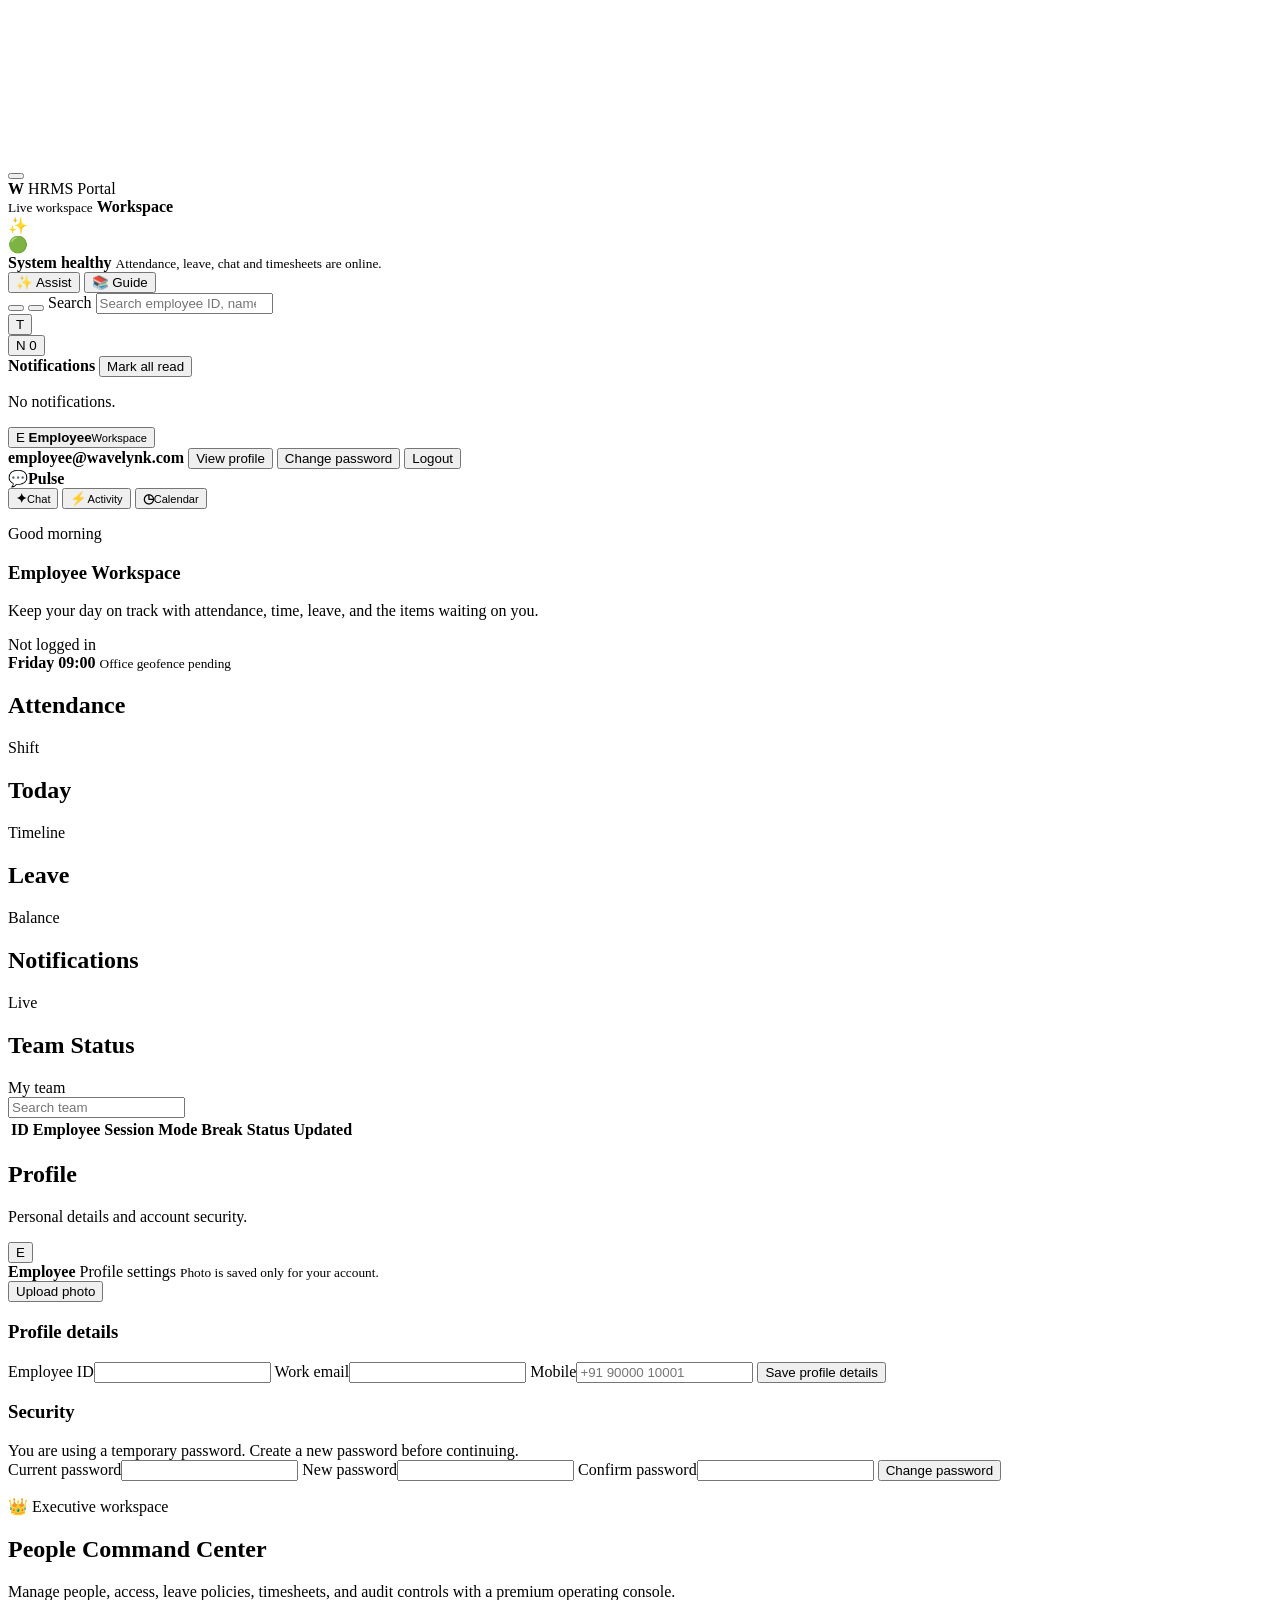
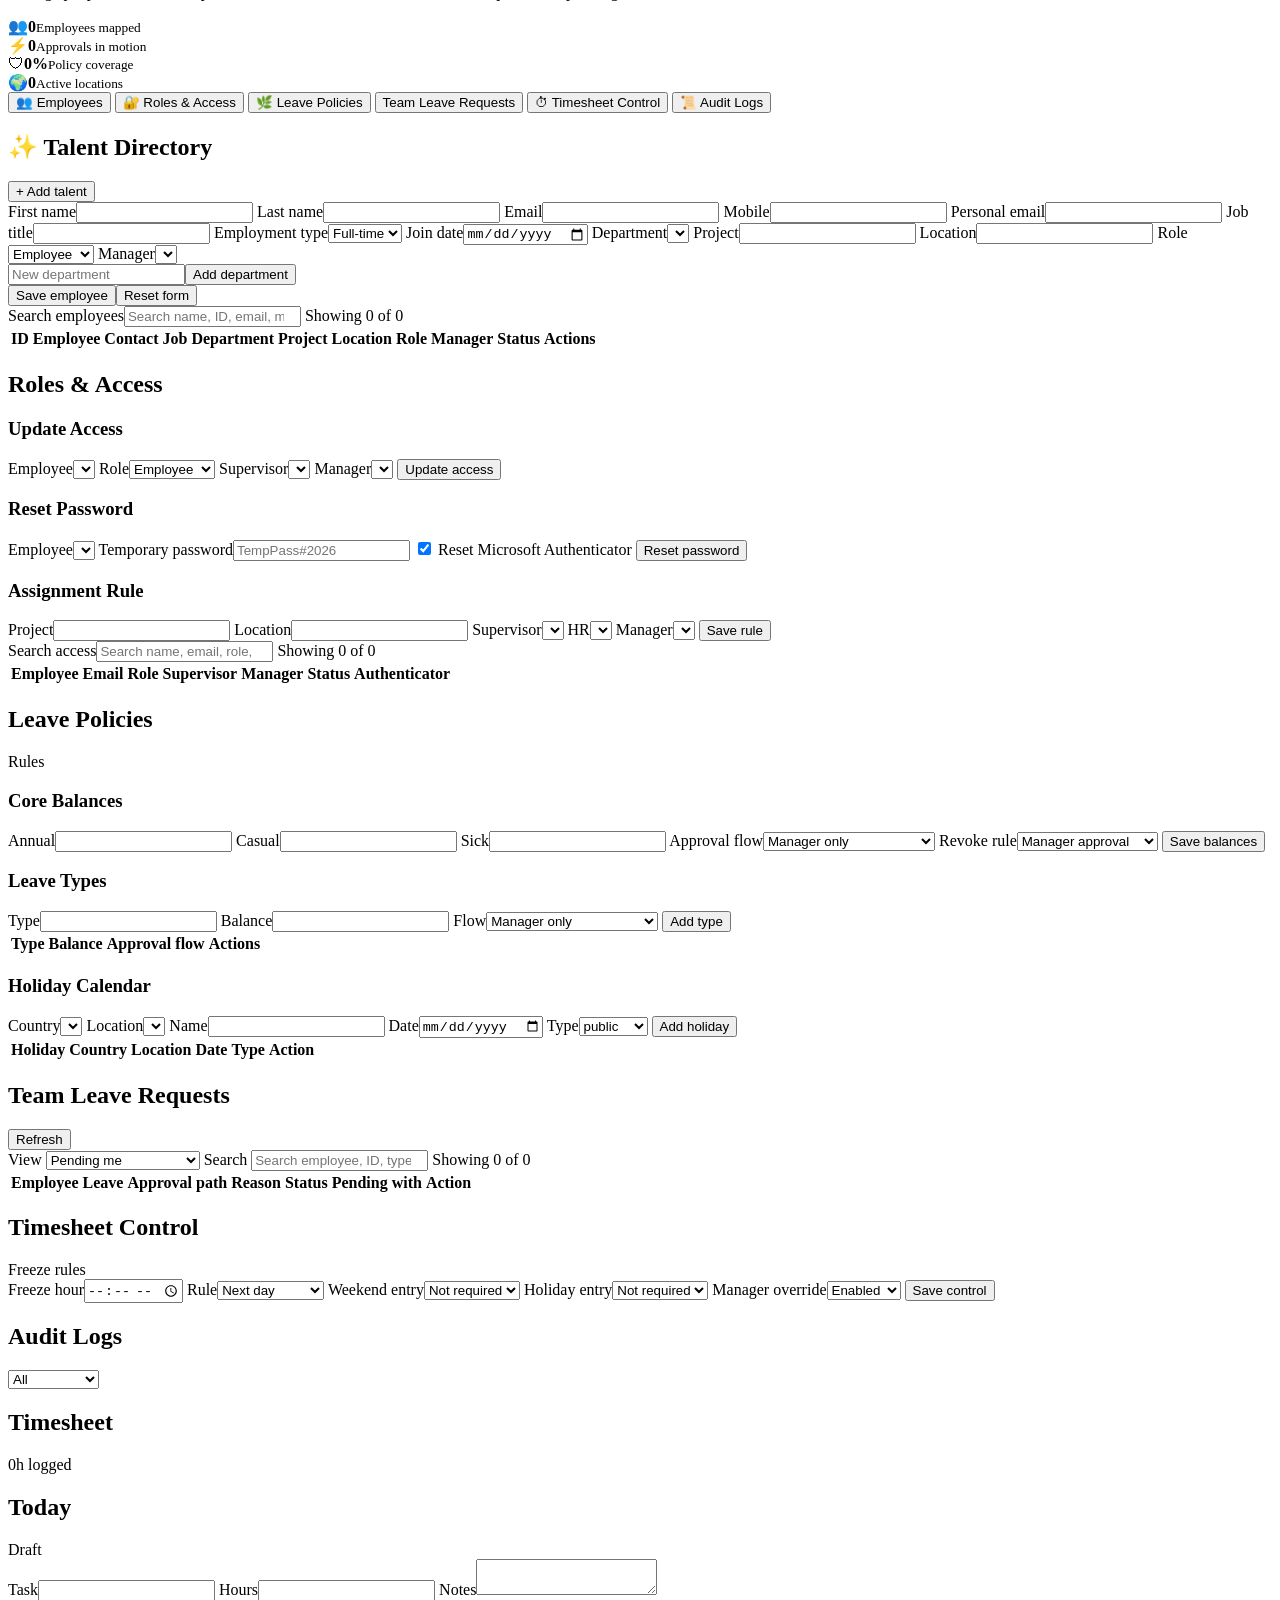
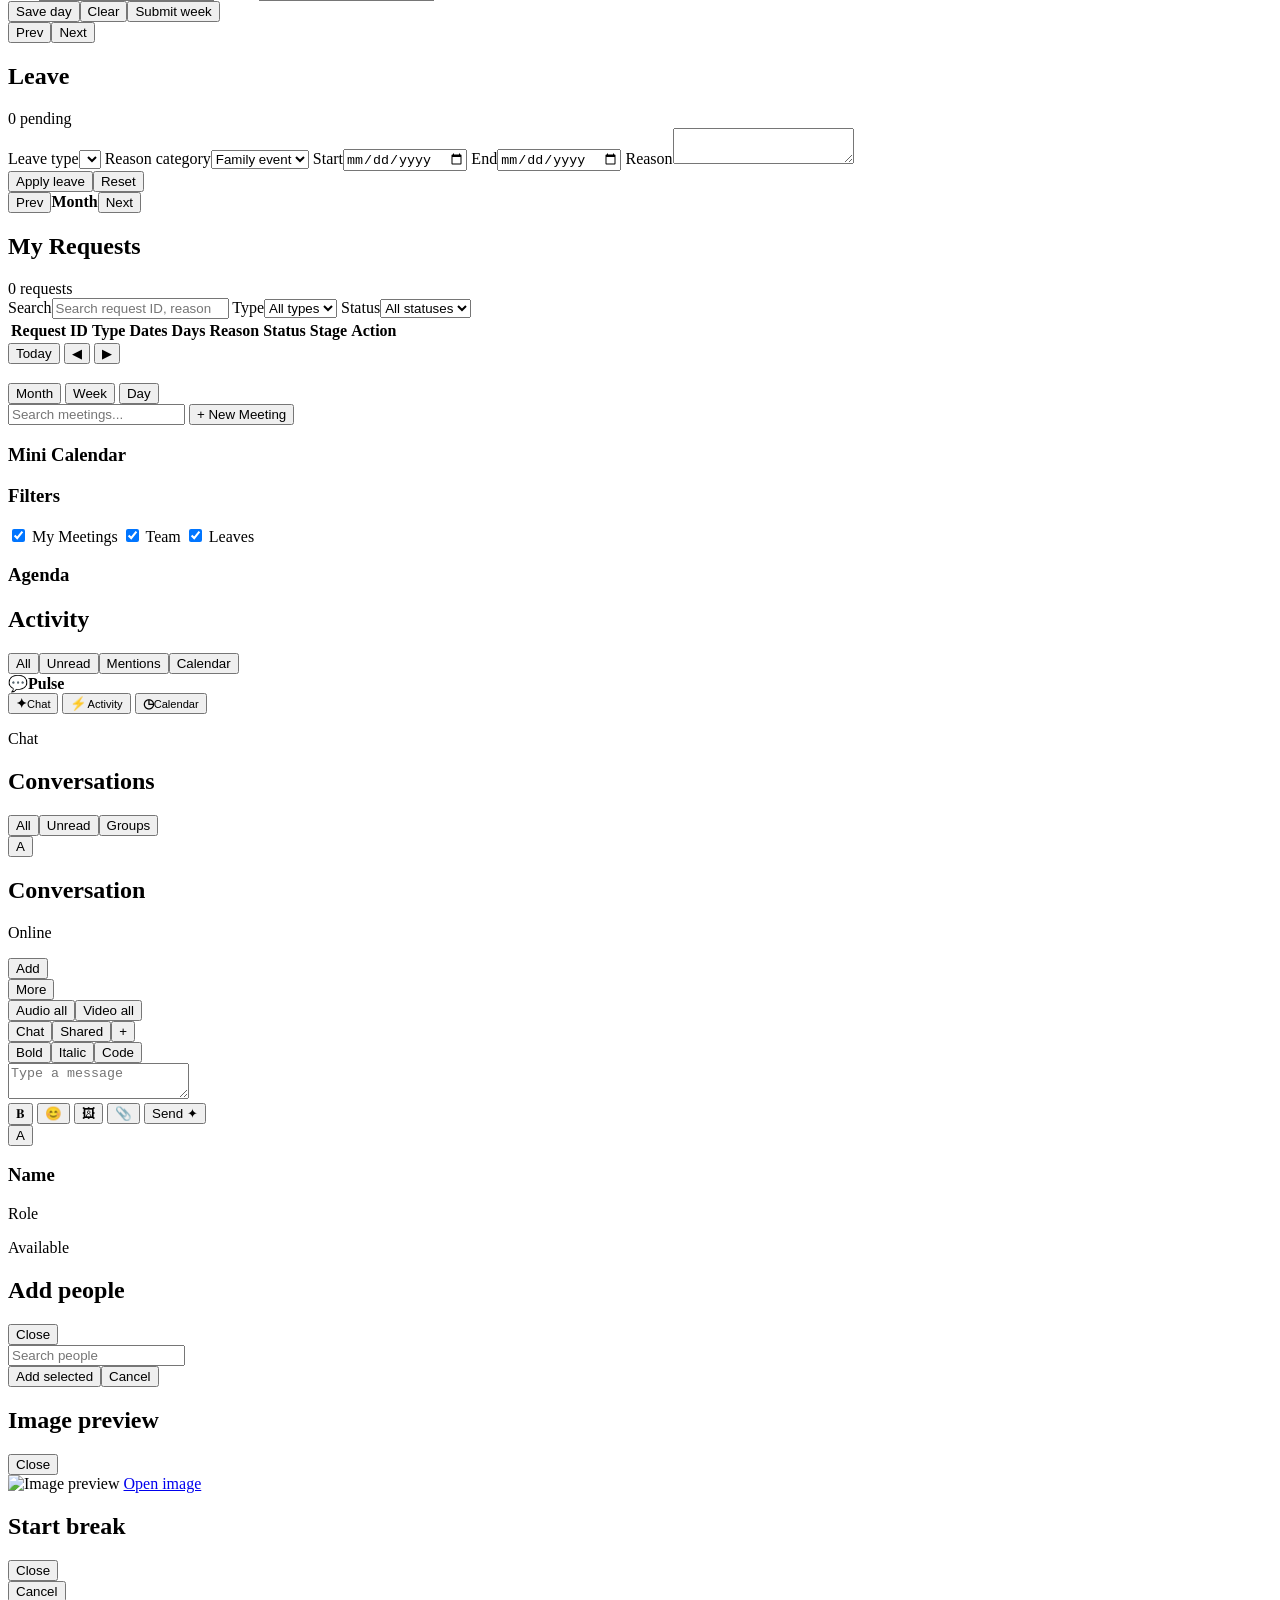
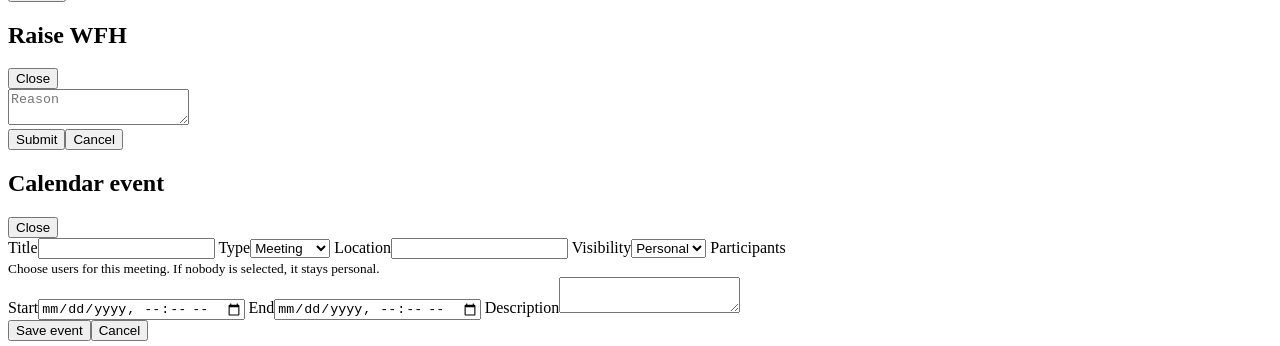
==== app/static/index.html @ 5b63b3fb "Fix break modal contrast" ====
<!doctype html>
<html lang="en">

<head>
  <meta charset="utf-8" />
  <meta name="viewport" content="width=device-width, initial-scale=1" />
  <title>Wavelynk HRMS</title>
  <link rel="stylesheet" href="/static/workspace-glass.css?v=20260515-break-modal" />
</head>

<body>
  <svg class="svg-sprite" aria-hidden="true">
    <symbol id="icon-phone" viewBox="0 0 24 24">
      <path
        d="M6.6 10.8c1.5 3 3.8 5.3 6.6 6.6l2.2-2.2c.3-.3.7-.4 1.1-.3 1.2.4 2.4.6 3.7.6.6 0 1 .4 1 1v3.5c0 .6-.4 1-1 1C10.3 21.5 2.5 13.7 2.5 3.8c0-.6.4-1 1-1H7c.6 0 1 .4 1 1 0 1.3.2 2.6.6 3.7.1.4 0 .8-.3 1.1l-1.7 2.2Z" />
    </symbol>
    <symbol id="icon-video" viewBox="0 0 24 24">
      <path
        d="M4 6.5A2.5 2.5 0 0 1 6.5 4h8A2.5 2.5 0 0 1 17 6.5v2.1l3.4-2.1c.7-.4 1.6.1 1.6.9v9.2c0 .8-.9 1.3-1.6.9L17 15.4v2.1a2.5 2.5 0 0 1-2.5 2.5h-8A2.5 2.5 0 0 1 4 17.5v-11Z" />
    </symbol>
    <symbol id="icon-users" viewBox="0 0 24 24">
      <path
        d="M8.5 11a4 4 0 1 0 0-8 4 4 0 0 0 0 8Zm7 1a3.5 3.5 0 1 0 0-7 3.5 3.5 0 0 0 0 7ZM2 20.5C2.5 16.7 5 14 8.5 14s6 2.7 6.5 6.5H2Zm11.8 0c.4-2.1 1.5-3.8 3.2-4.9 2.7.4 4.5 2.4 5 4.9h-8.2Z" />
    </symbol>
  </svg>

  <div class="ambient-bg" aria-hidden="true"></div>
  <div class="app-shell" id="appShell">
    <aside class="sidebar glass-panel">
      <button id="sidebarToggle" class="sidebar-toggle" type="button" aria-label="Open or close side menu" aria-expanded="false" title="Menu">
        <span></span>
      </button>
      <div class="sidebar-brand">
        <b>W</b>
        <span>HRMS Portal</span>
      </div>
      <div class="side-showcase">
        <div class="side-showcase-image" aria-hidden="true"></div>
        <div>
          <small>Live workspace</small>
          <strong>Workspace</strong>
        </div>
        <span>✨</span>
      </div>
      <nav id="sidebarNav" class="sidebar-nav"></nav>
      <div class="side-status-card">
        <span>🟢</span>
        <div>
          <strong>System healthy</strong>
          <small>Attendance, leave, chat and timesheets are online.</small>
        </div>
      </div>
      <div class="rail-shortcuts">
        <button type="button">✨ Assist</button>
        <button type="button">📚 Guide</button>
      </div>
    </aside>

    <main class="main-content">
      <header class="top-header glass-panel">
        <div class="top-search">
          <button class="history-button" id="backButton" type="button" aria-label="Go back" title="Back">
            <span></span>
          </button>
          <button class="history-button forward" id="forwardButton" type="button" aria-label="Go forward" title="Forward">
            <span></span>
          </button>
          <span>Search</span>
          <input id="globalSearch" type="search" placeholder="Search employee ID, name, email" />
        </div>
        <div class="header-actions">
          <button class="icon-button" id="themeToggle" type="button" aria-label="Toggle theme">T</button>
          <div class="dropdown-wrap">
            <button class="icon-button notification-toggle" id="notificationToggle" type="button"
              aria-label="Notifications">
              N
              <span class="notification-badge hidden">0</span>
            </button>

            <div class="dropdown-menu notification-dropdown" id="notificationDropdown">
              <div class="notification-menu-head">
                <strong>Notifications</strong>
                <button id="markAllNotificationsRead" type="button">Mark all read</button>
              </div>
              <div id="notificationMenuList" class="notification-menu-list">
                <p>No notifications.</p>
              </div>
            </div>
          </div>
          <div class="dropdown-wrap profile-wrap">
            <button class="profile-button" id="profileToggle" type="button">
              <span class="avatar">E</span>
              <span><strong>Employee</strong><small>Workspace</small></span>
            </button>
            <div class="dropdown-menu profile-dropdown" id="profileDropdown">
              <strong>employee@wavelynk.com</strong>
              <button type="button" data-profile-action="view-profile">View profile</button>
              <button type="button" data-profile-action="security">Change password</button>
              <button type="button" data-profile-action="logout">Logout</button>
            </div>
          </div>
        </div>
      </header>

      <nav id="pulseSuiteNav" class="pulse-suite-nav glass-panel" aria-label="Pulse suite navigation">
        <div class="pulse-brand"><span>💬</span><strong>Pulse</strong></div>
        <button class="active" type="button" data-suite-view="chat"><b>✦</b><small>Chat</small><em></em></button>
        <button type="button" data-suite-view="activity"><b>⚡</b><small>Activity</small></button>
        <button type="button" data-suite-view="calendar"><b>◷</b><small>Calendar</small></button>
      </nav>

      <section class="content-grid">
        <div id="dashboardView" class="workspace-view">
          <section id="dashboardSection" class="hero-dashboard glass-panel">
            <div>
              <p id="dashboardGreeting" class="eyebrow">Good morning</p>
              <h1>Employee Workspace</h1>
              <p class="welcome-note">Keep your day on track with attendance, time, leave, and the items waiting on you.
              </p>

            </div>
            <div class="hero-card">
              <div id="workState" class="work-state"><span></span>Not logged in</div>
              <strong id="liveClock">Friday 09:00</strong>
              <small id="attendancePriority">Office geofence pending</small>
            </div>

          </section>

          <section class="dashboard-mosaic">
            <article id="workTrackingSection" class="glass-card session-card">
              <div class="card-head">
                <h2>Attendance</h2><span>Shift</span>
              </div>
              <div id="sessionStrip" class="session-strip"></div>
              <div id="quickActions" class="quick-actions"></div>
            </article>

            <article class="glass-card schedule-card">
              <div class="card-head">
                <h2>Today</h2><span>Timeline</span>
              </div>
              <div id="scheduleTimeline" class="timeline"></div>
            </article>

            <article id="leaveRequestsSection" class="glass-card leave-card">
              <div class="card-head">
                <h2>Leave</h2><span>Balance</span>
              </div>
              <div id="leaveLegend" class="leave-legend"></div>
              <table class="compact-table">
                <tbody id="leaveTable"></tbody>
              </table>
            </article>

            <article id="announcementsSection" class="glass-card announcements-card">
              <div class="card-head">
                <h2>Notifications</h2><span>Live</span>
              </div>
              <div id="announcements" class="announcements"></div>
            </article>

            <article id="teamStatusSection" class="glass-card team-card hidden">
              <div class="card-head">
                <h2>Team Status</h2><span id="teamStatusScope">My team</span>
              </div>
              <input id="teamStatusSearch" type="search" placeholder="Search team" />
              <div class="table-scroll">
                <table class="compact-table">
                  <thead>
                    <tr>
                      <th>ID</th>
                      <th>Employee</th>
                      <th>Session</th>
                      <th>Mode</th>
                      <th>Break</th>
                      <th>Status</th>
                      <th>Updated</th>
                    </tr>
                  </thead>
                  <tbody id="teamStatusRows"></tbody>
                </table>
              </div>
            </article>
          </section>
          <div id="statsGrid" class="stats-grid"></div>
          <div id="focusSummary"></div>
        </div>

        <section id="profileView" class="workspace-view profile-view hidden">
          <div class="glass-panel page-heading">
            <h2>Profile</h2>
            <p>Personal details and account security.</p>
          </div>
          <div class="profile-grid">
            <article class="glass-card">
              <button id="profilePhotoPreview" class="profile-photo" type="button">E</button>
              <input id="profilePhotoInput" type="file" accept="image/*" hidden />
              <div class="profile-identity">
                <strong id="profileIdentityName">Employee</strong>
                <span id="profileIdentityTitle">Profile settings</span>
                <small class="profile-note">Photo is saved only for your account.</small>
              </div>
              <button id="profilePhotoUpload" class="primary-action" type="button">Upload photo</button>
            </article>
            <article id="profileDetailsCard" class="glass-card form-card">
              <h3>Profile details</h3>
              <label>Employee ID<input id="profileEmployeeIdInput" type="text" readonly /></label>
              <label>Work email<input id="profileEmailInput" type="email" readonly /></label>
              <label>Mobile<input id="profileMobileInput" type="tel" placeholder="+91 90000 10001" /></label>
              <button id="saveProfileButton" class="primary-action" type="button">Save profile details</button>
            </article>
            <article id="profileSecurityCard" class="glass-card form-card">
              <h3>Security</h3>
              <div id="passwordChangeRequiredNotice" class="empty-state hidden">You are using a temporary password.
                Create a new password before continuing.</div>
              <label>Current password<input id="currentPasswordInput" type="password" /></label>
              <label>New password<input id="newPasswordInput" type="password" /></label>
              <label>Confirm password<input id="confirmPasswordInput" type="password" /></label>
              <button id="savePasswordButton" class="primary-action" type="button">Change password</button>
            </article>
          </div>
        </section>

        <section id="adminView" class="workspace-view admin-view hidden">
          <div class="glass-panel page-heading">
            <p class="eyebrow">👑 Executive workspace</p>
            <h2>People Command Center</h2>
            <p>Manage people, access, leave policies, timesheets, and audit controls with a premium operating console.
            </p>
            <div class="admin-insights">
              <article><span>👥</span><strong id="adminEmployeeMetric">0</strong><small>Employees mapped</small></article>
              <article><span>⚡</span><strong id="adminApprovalMetric">0</strong><small>Approvals in motion</small></article>
              <article><span>🛡</span><strong id="adminCoverageMetric">0%</strong><small>Policy coverage</small></article>
              <article><span>🌍</span><strong id="adminLocationMetric">0</strong><small>Active locations</small></article>
            </div>
            <div class="admin-actions">
              <button type="button" data-role-action="open-employees">👥 Employees</button>
              <button type="button" data-role-action="manage-roles">🔐 Roles & Access</button>
              <button type="button" data-role-action="leave-policy">🌿 Leave Policies</button>
              <button type="button" data-role-action="team-leaves">Team Leave Requests</button>
              <button type="button" data-role-action="timesheet-freeze">⏱ Timesheet Control</button>
              <button type="button" data-role-action="audit-logs">📜 Audit Logs</button>
            </div>
          </div>

          <section id="employeeAdminPanel" class="glass-card admin-panel hidden">
            <div class="card-head">
              <h2>✨ Talent Directory</h2><button id="newEmployeeButton" type="button">+ Add talent</button>
            </div>
            <form id="employeeAdminForm" class="admin-form">
              <input id="employeeRecordId" type="hidden" />
              <label>First name<input id="employeeFirstNameInput" required /></label>
              <label>Last name<input id="employeeLastNameInput" required /></label>
              <label>Email<input id="employeeEmailInput" type="email" required /></label>
              <label>Mobile<input id="employeeMobileInput" /></label>
              <label>Personal email<input id="employeePersonalEmailInput" type="email" /></label>
              <label>Job title<input id="employeeJobTitleInput" /></label>
              <label>Employment type<select id="employeeEmploymentTypeInput">
                  <option>Full-time</option>
                  <option>Contract</option>
                  <option>Intern</option>
                </select></label>
              <label>Join date<input id="employeeJoinDateInput" type="date" /></label>
              <label>Department<select id="employeeDepartmentInput"></select></label>
              <label>Project<input id="employeeProjectInput" list="projectOptionsList" /><datalist
                  id="projectOptionsList"></datalist></label>
              <label>Location<input id="employeeLocationInput" list="locationOptionsList" /><datalist
                  id="locationOptionsList"></datalist></label>
              <label>Role<select id="employeeRoleInput">
                  <option>Employee</option>
                  <option>Supervisor</option>
                  <option>Manager</option>
                  <option>HR</option>
                  <option>Admin</option>
                </select></label>
              <label>Manager<select id="employeeManagerInput"></select></label>
              <div class="inline-tools"><input id="newDepartmentInput" placeholder="New department" /><button
                  id="addDepartmentButton" type="button">Add department</button></div>
              <div class="form-actions"><button class="primary-action" type="submit">Save employee</button><button
                  id="resetEmployeeFormButton" type="button">Reset form</button></div>
            </form>
            <div id="employeeCredentialNotice" class="credential-notice hidden" aria-live="polite"></div>
            <div class="employee-table-toolbar">
              <label>Search employees<input id="employeeDirectorySearch" type="search"
                  placeholder="Search name, ID, email, mobile, department, role, manager" /></label>
              <span id="employeeDirectoryCount">Showing 0 of 0</span>
            </div>
            <div class="table-scroll">
              <table class="compact-table employee-directory-table">
                <thead>
                  <tr>
                    <th>ID</th>
                    <th>Employee</th>
                    <th>Contact</th>
                    <th>Job</th>
                    <th>Department</th>
                    <th>Project</th>
                    <th>Location</th>
                    <th>Role</th>
                    <th>Manager</th>
                    <th>Status</th>
                    <th>Actions</th>
                  </tr>
                </thead>
                <tbody id="employeeAdminRows"></tbody>
              </table>
            </div>
          </section>

          <section id="rolesAccessPanel" class="glass-card admin-panel hidden">
            <div class="card-head">
              <h2>Roles & Access</h2><span id="assignmentRuleCount"></span>
            </div>
            <div class="access-action-grid">
              <form id="accessAdminForm" class="access-action-card">
                <h3>Update Access</h3>
                <label>Employee<select id="accessEmployeeInput"></select></label>
                <label>Role<select id="accessRoleInput">
                    <option>Employee</option>
                    <option>Supervisor</option>
                    <option>Manager</option>
                    <option>HR</option>
                    <option>Admin</option>
                  </select></label>
                <label>Supervisor<select id="accessSupervisorInput"></select></label>
                <label>Manager<select id="accessManagerInput"></select></label>
                <button class="primary-action" type="submit">Update access</button>
              </form>
              <form id="passwordResetForm" class="access-action-card">
                <h3>Reset Password</h3>
                <label>Employee<select id="passwordResetEmployeeInput"></select></label>
                <label>Temporary password<input id="passwordResetInput" type="text" minlength="8"
                    placeholder="TempPass#2026" required /></label>
                <label class="checkbox-label"><input id="passwordResetAuthenticatorInput" type="checkbox" checked />
                  Reset Microsoft Authenticator</label>
                <button class="primary-action" type="submit">Reset password</button>
              </form>
              <form id="assignmentRuleForm" class="access-action-card assignment-rule-form-card">
                <h3>Assignment Rule</h3>
                <label>Project<input id="ruleProjectInput" list="projectOptionsList" /></label>
                <label>Location<input id="ruleLocationInput" list="locationOptionsList" /></label>
                <label>Supervisor<select id="ruleSupervisorInput"></select></label>
                <label>HR<select id="ruleHrInput"></select></label>
                <label>Manager<select id="ruleManagerInput"></select></label>
                <button class="primary-action" type="submit">Save rule</button>
              </form>
            </div>
            <div class="access-table-toolbar">
              <label>Search access<input id="accessDirectorySearch" type="search"
                  placeholder="Search name, email, role, supervisor, manager" /></label>
              <span id="accessDirectoryCount">Showing 0 of 0</span>
            </div>
            <div class="table-scroll access-table-scroll">
              <table class="compact-table access-directory-table">
                <thead>
                  <tr>
                    <th>Employee</th>
                    <th>Email</th>
                    <th>Role</th>
                    <th>Supervisor</th>
                    <th>Manager</th>
                    <th>Status</th>
                    <th>Authenticator</th>
                  </tr>
                </thead>
                <tbody id="accessAdminRows"></tbody>
              </table>
            </div>
            <div id="assignmentRuleRows" class="assignment-rule-list"></div>
          </section>

          <section id="leavePolicyPanel" class="glass-card admin-panel hidden">
            <div class="card-head">
              <h2>Leave Policies</h2><span>Rules</span>
            </div>
            <article class="leave-policy-section">
              <h3>Core Balances</h3>
              <form id="leavePolicyForm" class="leave-policy-form">
                <label>Annual<input id="annualBalanceInput" type="number" /></label>
                <label>Casual<input id="casualBalanceInput" type="number" /></label>
                <label>Sick<input id="sickBalanceInput" type="number" /></label>
                <label>Approval flow<select id="approvalFlowInput">
                    <option>Manager only</option>
                    <option>Supervisor then Manager</option>
                    <option>Manager then HR</option>
                    <option>No approval required</option>
                  </select></label>
                <label>Revoke rule<select id="revokeRuleInput">
                    <option>Manager approval</option>
                    <option>Supervisor approval</option>
                    <option>Auto revoke</option>
                  </select></label>
                <button class="primary-action" type="submit">Save balances</button>
              </form>
            </article>
            <article class="leave-policy-section">
              <h3>Leave Types</h3>
              <form id="leaveTypeAdminForm" class="leave-type-form">
                <label>Type<input id="leaveTypeNameInput" /></label>
                <label>Balance<input id="leaveTypeBalanceInput" type="number" /></label>
                <label>Flow<select id="leaveTypeApprovalInput">
                    <option>Manager only</option>
                    <option>Supervisor then Manager</option>
                    <option>Manager then HR</option>
                    <option>No approval required</option>
                  </select></label>
                <button class="primary-action" type="submit">Add type</button>
              </form>
              <div class="table-scroll leave-policy-table-scroll">
                <table class="compact-table leave-policy-table">
                  <thead>
                    <tr>
                      <th>Type</th>
                      <th>Balance</th>
                      <th>Approval flow</th>
                      <th>Actions</th>
                    </tr>
                  </thead>
                  <tbody id="leaveTypePolicyList"></tbody>
                </table>
              </div>
            </article>
            <article class="leave-policy-section">
              <h3>Holiday Calendar</h3>
              <form id="holidayAdminForm" class="holiday-policy-form">
                <label>Country<select id="holidayCountryInput"></select></label>
                <label>Location<select id="holidayLocationInput"></select></label>
                <label>Name<input id="holidayNameInput" /></label>
                <label>Date<input id="holidayDateInput" type="date" /></label>
                <label>Type<select id="holidayTypeInput">
                    <option>public</option>
                    <option>optional</option>
                  </select></label>
                <button class="primary-action" type="submit">Add holiday</button>
              </form>
              <div class="table-scroll holiday-policy-table-scroll">
                <table class="compact-table holiday-policy-table">
                  <thead>
                    <tr>
                      <th>Holiday</th>
                      <th>Country</th>
                      <th>Location</th>
                      <th>Date</th>
                      <th>Type</th>
                      <th>Action</th>
                    </tr>
                  </thead>
                  <tbody id="holidayPolicyList"></tbody>
                </table>
              </div>
            </article>
          </section>

          <section id="teamLeavePanel" class="glass-card admin-panel hidden">
            <div class="card-head">
              <h2>Team Leave Requests</h2>
              <button id="refreshTeamLeaveRequests" type="button">Refresh</button>
            </div>
            <div id="teamLeaveSummary" class="admin-summary-strip"></div>
            <div class="team-leave-toolbar">
              <label>View
                <select id="teamLeaveStatusFilter">
                  <option value="pending-me">Pending me</option>
                  <option value="pending">All pending</option>
                  <option value="approved">Approved</option>
                  <option value="rejected">Rejected</option>
                  <option value="revoked">Revoked / revoke flow</option>
                  <option value="all">All requests</option>
                </select>
              </label>
              <label>Search
                <input id="teamLeaveSearchInput" type="search" placeholder="Search employee, ID, type, reason, status" />
              </label>
              <span id="teamLeaveCountBadge" class="table-count-pill">Showing 0 of 0</span>
            </div>
            <div class="table-scroll team-leave-table-scroll">
              <table class="compact-table team-leave-table">
                <thead>
                  <tr>
                    <th>Employee</th>
                    <th>Leave</th>
                    <th>Approval path</th>
                    <th>Reason</th>
                    <th>Status</th>
                    <th>Pending with</th>
                    <th>Action</th>
                  </tr>
                </thead>
                <tbody id="teamLeaveRows"></tbody>
              </table>
            </div>
            <aside id="teamLeaveDetailPanel" class="team-leave-detail-panel hidden" aria-live="polite"></aside>
          </section>

          <section id="timesheetControlPanel" class="glass-card admin-panel hidden">
            <div class="card-head">
              <h2>Timesheet Control</h2><span>Freeze rules</span>
            </div>
            <form id="timesheetControlForm" class="timesheet-control-form">
              <label>Freeze hour<input id="freezeHourInput" type="time" /></label>
              <label>Rule<select id="freezeRuleInput">
                  <option>Next day</option>
                  <option>Same day</option>
                  <option>Daily freeze</option>
                  <option>Weekly freeze</option>
                </select></label>
              <label>Weekend entry<select id="weekendEntryInput">
                  <option>Not required</option>
                  <option>Blocked</option>
                  <option>Allowed</option>
                </select></label>
              <label>Holiday entry<select id="holidayEntryInput">
                  <option>Not required</option>
                  <option>Blocked</option>
                  <option>Allowed</option>
                </select></label>
              <label>Manager override<select id="managerOverrideInput">
                  <option>Enabled</option>
                  <option>Disabled</option>
                </select></label>
              <button class="primary-action" type="submit">Save control</button>
            </form>
            <div id="timesheetControlSummary" class="policy-list"></div>
          </section>

          <section id="auditLogPanel" class="glass-card admin-panel hidden">
            <div class="card-head">
              <h2>Audit Logs</h2><select id="auditFilterInput">
                <option>All</option>
                <option>Employees</option>
                <option>Leave</option>
                <option>Timesheets</option>
                <option>Attendance</option>
              </select>
            </div>
            <div id="auditLogRows" class="policy-list"></div>
          </section>
        </section>

        <section id="timesheetView" class="workspace-view timesheet-view hidden">
          <div class="glass-panel page-heading">
            <h2>Timesheet</h2><span id="timesheetSummaryChip">0h logged</span>
          </div>
          <div class="workspace-two-col">
            <article class="glass-card">
              <div id="timesheetWeekGrid" class="timesheet-week"></div>
              <div class="card-head">
                <h2 id="timesheetDetailHeading">Today</h2><span id="timesheetDayState">Draft</span>
              </div>
              <div id="timesheetDetailCard" class="timesheet-detail"></div>
              <div class="entry-form">
                <label>Task<input id="timesheetTask" /></label>
                <label>Hours<input id="timesheetHours" type="number" min="0" step="0.25" /></label>
                <label>Notes<textarea id="timesheetNotes"></textarea></label>
                <div class="form-actions"><button id="saveTimesheetEntry" class="primary-action" type="button">Save
                    day</button><button id="clearTimesheetEntry" type="button">Clear</button><button
                    id="submitWeeklyTimesheet" type="button">Submit week</button></div>
              </div>
            </article>
            <article class="glass-card">
              <div class="calendar-nav"><button id="timesheetMonthPrev" type="button">Prev</button><button
                  id="timesheetMonthNext" type="button">Next</button></div>
              <div id="timesheetMiniCalendar" class="mini-calendar"></div>
              <div id="timesheetSummaryList" class="summary-list"></div>
            </article>
          </div>
        </section>

        <section id="leaveView" class="workspace-view leave-view hidden">
          <div class="glass-panel page-heading">
            <h2>Leave</h2><span id="leavePendingChip">0 pending</span>
          </div>
          <div class="workspace-two-col">
            <article class="glass-card form-card">
              <div id="leaveBalanceGrid" class="leave-balance-grid"></div>
              <label>Leave type<select id="leaveTypeInput"></select></label>
              <label>Reason category<select id="leaveReasonCategoryInput">
                  <option>Family event</option>
                  <option>Medical</option>
                  <option>Travel</option>
                  <option>Personal</option>
                </select></label>
              <label>Start<input id="leaveStartInput" type="date" /></label>
              <label>End<input id="leaveEndInput" type="date" /></label>
              <label>Reason<textarea id="leaveReasonInput"></textarea></label>
              <div id="leaveSelectionSummary" class="selection-summary"></div>
              <div class="form-actions"><button id="submitLeaveRequest" class="primary-action" type="button">Apply
                  leave</button><button id="resetLeaveForm" type="button">Reset</button></div>
            </article>
            <article class="glass-card">
              <div class="calendar-nav"><button id="leaveMonthPrev" type="button">Prev</button><strong
                  id="leaveMonthLabel">Month</strong><button id="leaveMonthNext" type="button">Next</button></div>
              <div id="leaveCalendarGrid" class="mini-calendar leave-calendar"></div>
              <div id="leaveRequestList" class="request-list"></div>
            </article>
          </div>
        </section>

        <section id="requestsView" class="workspace-view requests-view hidden">
          <div class="glass-panel page-heading">
            <h2>My Requests</h2><span id="requestsSummaryChip">0 requests</span>
          </div>
          <article class="glass-card requests-card">
            <div class="requests-toolbar">
              <label>Search<input id="requestSearchInput" type="search"
                  placeholder="Search request ID, reason, status" /></label>
              <label>Type<select id="requestTypeFilter">
                  <option value="all">All types</option>
                  <option value="leave">Leave</option>
                </select></label>
              <label>Status<select id="requestStatusFilter">
                  <option value="all">All statuses</option>
                  <option value="pending">Pending</option>
                  <option value="approved">Approved</option>
                  <option value="revoked">Revoked</option>
                  <option value="rejected">Rejected</option>
                </select></label>
            </div>
            <div id="requestSummaryChips" class="request-summary-chips"></div>
            <div class="request-table-scroll">
              <table class="request-table">
                <thead>
                  <tr>
                    <th>Request ID</th>
                    <th>Type</th>
                    <th>Dates</th>
                    <th>Days</th>
                    <th>Reason</th>
                    <th>Status</th>
                    <th>Stage</th>
                    <th>Action</th>
                  </tr>
                </thead>
                <tbody id="myRequestRows"></tbody>
              </table>
            </div>
          </article>
        </section>

        <section id="calendarView" class="workspace-view hidden">
          <div class="calendar-shell">

            <!-- TOP BAR -->
            <div class="calendar-toolbar glass-panel">
              <div class="left">
                <button id="todayBtn">Today</button>
                <button id="calendarPrev">◀</button>
                <button id="calendarNext">▶</button>
                <h2 id="calendarMonthLabel"></h2>
              </div>

              <div class="center">
                <button data-view="month" class="view-btn active">Month</button>
                <button data-view="week" class="view-btn">Week</button>
                <button data-view="day" class="view-btn">Day</button>
              </div>

              <div class="right">
                <input id="calendarSearch" placeholder="Search meetings..." />
                <button id="addCalendarEvent" class="primary">+ New Meeting</button>
              </div>
            </div>

            <!-- MAIN -->
            <div class="calendar-layout">

              <!-- LEFT -->
              <div class="calendar-left glass-panel">
                <h3>Mini Calendar</h3>
                <div id="miniCalendar"></div>

                <h3>Filters</h3>
                <label><input type="checkbox" checked /> My Meetings</label>
                <label><input type="checkbox" checked /> Team</label>
                <label><input type="checkbox" checked /> Leaves</label>
              </div>

              <!-- CENTER -->
              <div class="calendar-main glass-panel">
                <div id="calendarGrid"></div>
              </div>

              <!-- RIGHT -->
              <div class="calendar-right glass-panel">
                <h3>Agenda</h3>
                <div id="meetingList"></div>
              </div>

            </div>
          </div>
        </section>

        <section id="activityView" class="workspace-view activity-view hidden">
          <div class="glass-panel page-heading">
            <h2>Activity</h2>
            <div id="activityFilters" class="segmented"><button class="active" type="button"
                data-activity-filter="All">All</button><button type="button"
                data-activity-filter="Unread">Unread</button><button type="button"
                data-activity-filter="Mentions">Mentions</button><button type="button"
                data-activity-filter="Calendar">Calendar</button></div>
          </div>
          <div id="activityList" class="activity-list"></div>
        </section>

        <section id="chatView" class="workspace-view chat-view hidden">
          <div class="teams-layout">
            <aside class="teams-app-rail glass-panel">
              <div class="pulse-brand"><span>💬</span><strong>Pulse</strong></div>
              <button class="active" type="button" data-app="Chat"><b>✦</b><small>Chat</small><em></em></button>
              <button type="button" data-app="Activity"><b>⚡</b><small>Activity</small></button>
              <button type="button" data-app="Calendar"><b>◷</b><small>Calendar</small></button>
            </aside>
            <aside class="teams-chat-rail glass-panel">
              <div class="chat-rail-heading">
                <p class="eyebrow">Chat</p>
                <h2>Conversations</h2>
              </div>
              <div class="rail-filter"><button class="active" type="button">All</button><button
                  type="button">Unread</button><button type="button">Groups</button></div>
              <div id="chatList" class="chat-list"></div>
            </aside>
            <section class="teams-thread glass-panel">
              <header class="thread-header">
                <button id="threadAvatar" class="chat-avatar large" type="button">A</button>
                <div id="profileHoverCard" class="profile-hover-card glass-panel" role="dialog" aria-live="polite">
                </div>
                <div>
                  <h2 id="threadName">Conversation</h2>
                  <p id="threadRole">Online</p>
                </div>
                <div id="callControls" class="call-controls"></div>
                <button id="addPeople" type="button">Add</button>
                <div class="call-more-wrap"><button id="moreCall" type="button">More</button>
                  <div id="callMenu" class="call-menu hidden"><button type="button" data-call-action="audio-all">Audio
                      all</button><button type="button" data-call-action="video-all">Video all</button></div>
                </div>
              </header>
              <div class="thread-tabs"><button class="active" type="button">Chat</button><button
                  type="button">Shared</button><button type="button">+</button></div>
              <div id="chatThread" class="chat-thread"></div>
              <footer class="chat-input">
                <div id="mentionPicker" class="mention-picker hidden"></div>
                <div id="formatPicker" class="format-picker hidden"><button type="button"
                    data-format-action="bold">Bold</button><button type="button"
                    data-format-action="italic">Italic</button><button type="button"
                    data-format-action="code">Code</button></div>
                <div id="emojiPicker" class="emoji-picker hidden"></div>
                <div id="attachmentTray" class="attachment-tray"></div>
                <textarea id="chatMessage" placeholder="Type a message"></textarea>
                <div class="composer-tools">
                  <button id="formatToggle" type="button">𝐁</button>
                  <button id="emojiToggle" type="button">😊</button>
                  <button id="mediaToggle" type="button">🖼</button>
                  <button id="fileToggle" type="button">📎</button>
                  <button id="sendChat" class="primary-action" type="button">Send ✦</button>
                </div>
                <input id="imageUpload" type="file" accept="image/*" hidden />
                <input id="fileUpload" type="file" hidden />
              </footer>
            </section>
            <aside class="chat-detail glass-panel hidden" aria-hidden="true">
              <button id="detailAvatar" class="profile-photo small" type="button">A</button>
              <h3 id="detailName">Name</h3>
              <p id="detailRole">Role</p>
              <div id="detailPresence" class="presence"><span></span>Available</div>
              <div id="detailList" class="detail-list"></div>
            </aside>
          </div>
        </section>
      </section>
    </main>
  </div>

  <div id="peopleModal" class="modal hidden">
    <div class="modal-card glass-panel">
      <div class="card-head">
        <h2>Add people</h2><button id="closePeopleModal" type="button">Close</button>
      </div>
      <input id="peopleSearch" type="search" placeholder="Search people" />
      <div id="peopleResults" class="people-results"></div>
      <div id="selectedPeople" class="selected-people"></div>
      <div class="form-actions"><button id="confirmPeople" class="primary-action" type="button">Add
          selected</button><button id="cancelPeople" type="button">Cancel</button></div>
    </div>
  </div>

  <div id="imagePreviewModal" class="modal hidden">
    <div class="modal-card glass-panel image-modal">
      <div class="card-head">
        <h2 id="imagePreviewTitle">Image preview</h2><button id="closeImagePreview" type="button">Close</button>
      </div>
      <img id="imagePreviewContent" alt="Image preview" />
      <a id="imagePreviewDownload" href="#">Open image</a>
    </div>
  </div>

  <div id="breakModal" class="modal break-modal hidden">
    <div class="modal-card glass-panel break-modal-card">
      <div class="card-head break-modal-head">
        <h2>Start break</h2><button id="closeBreakModal" type="button">Close</button>
      </div>
      <div id="breakTypeGrid" class="break-grid"></div>
      <div class="break-modal-actions">
        <button id="cancelBreakModal" type="button">Cancel</button>
      </div>
    </div>
  </div>

  <div id="wfhModal" class="modal hidden">
    <div class="modal-card glass-panel">
      <div class="card-head">
        <h2>Raise WFH</h2><button id="closeWfhModal" type="button">Close</button>
      </div>
      <textarea id="wfhReason" placeholder="Reason"></textarea>
      <div class="form-actions"><button id="submitWfhRequest" class="primary-action"
          type="button">Submit</button><button id="cancelWfhModal" type="button">Cancel</button></div>
    </div>
  </div>

  <div id="calendarModal" class="modal hidden">
    <div class="modal-card glass-panel">
      <div class="card-head">
        <h2>Calendar event</h2><button id="closeCalendarModal" type="button">Close</button>
      </div>
      <label>Title<input id="calendarTitle" /></label>
      <label>Type<select id="calendarType">
          <option value="meeting">Meeting</option>
          <option value="leave">Leave</option>
          <option value="reminder">Reminder</option>
        </select></label>
      <label>Location<input id="calendarLocation" /></label>
      <label>Visibility<select id="calendarVisibility">
          <option value="personal">Personal</option>
          <option value="team">Team</option>
        </select></label>
      <label>Participants
        <div id="calendarAttendees" class="participant-picker">
          <small>Choose users for this meeting. If nobody is selected, it stays personal.</small>
        </div>
      </label>
      <label>Start<input id="calendarStart" type="datetime-local" /></label>
      <label>End<input id="calendarEnd" type="datetime-local" /></label>
      <label>Description<textarea id="calendarDescription"></textarea></label>
      <div class="form-actions"><button id="saveCalendarEvent" class="primary-action" type="button">Save
          event</button><button id="cancelCalendarModal" type="button">Cancel</button></div>
    </div>
  </div>

  <div id="toast" class="toast hidden"></div>
  <script src="/static/app.js?v=20260515-break-modal"></script>
</body>

</html>
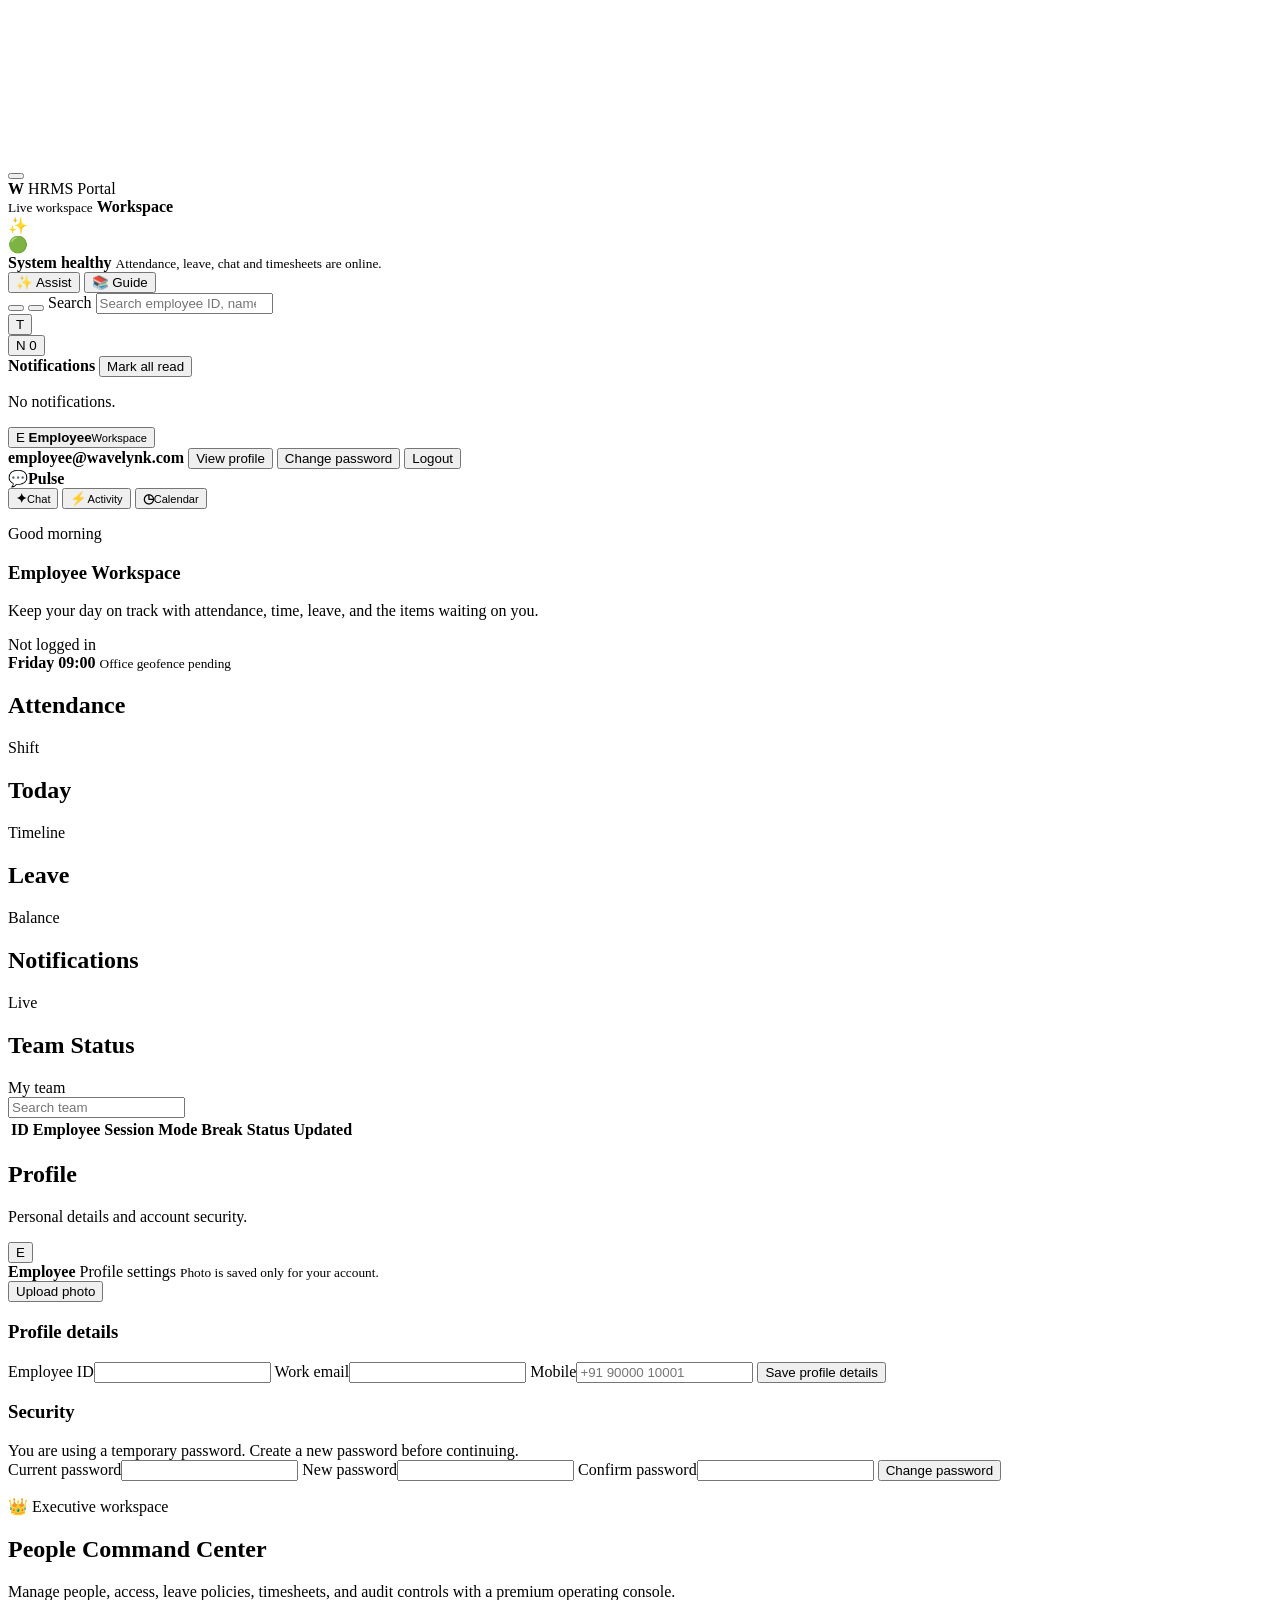
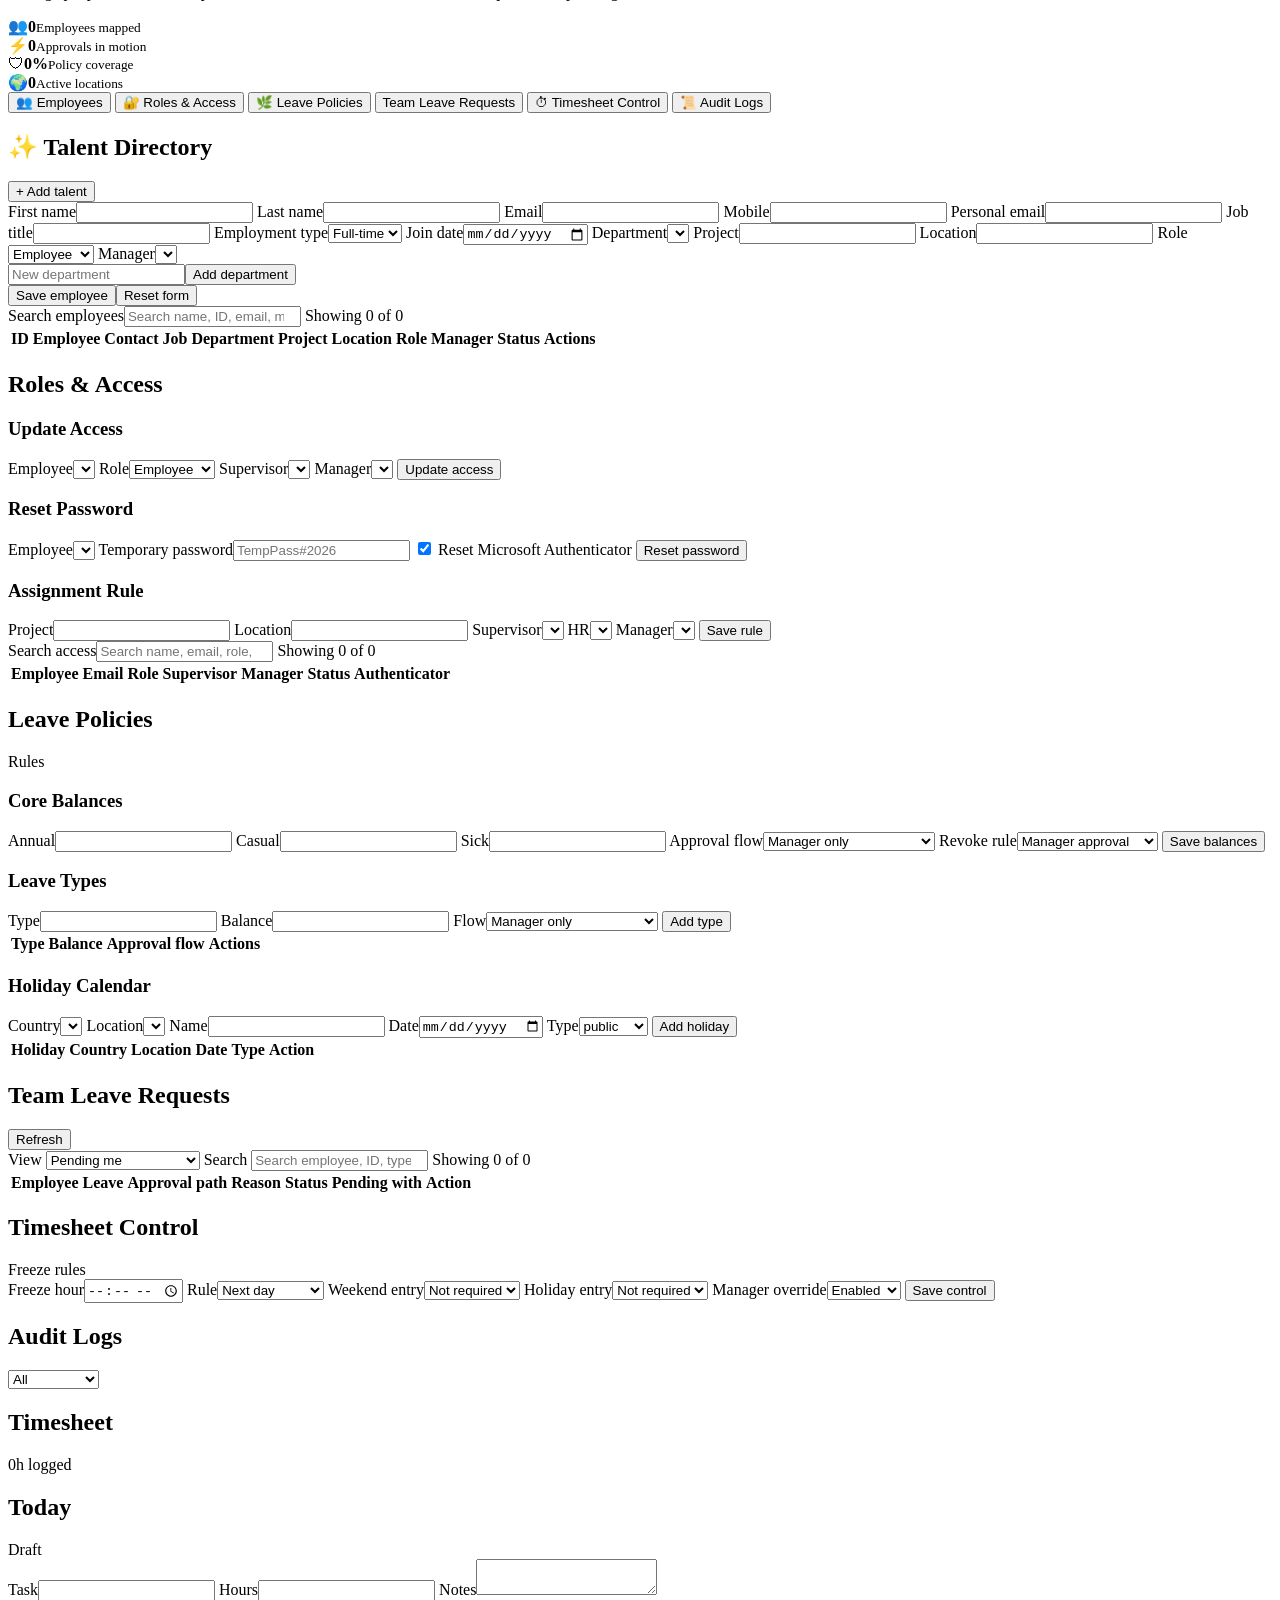
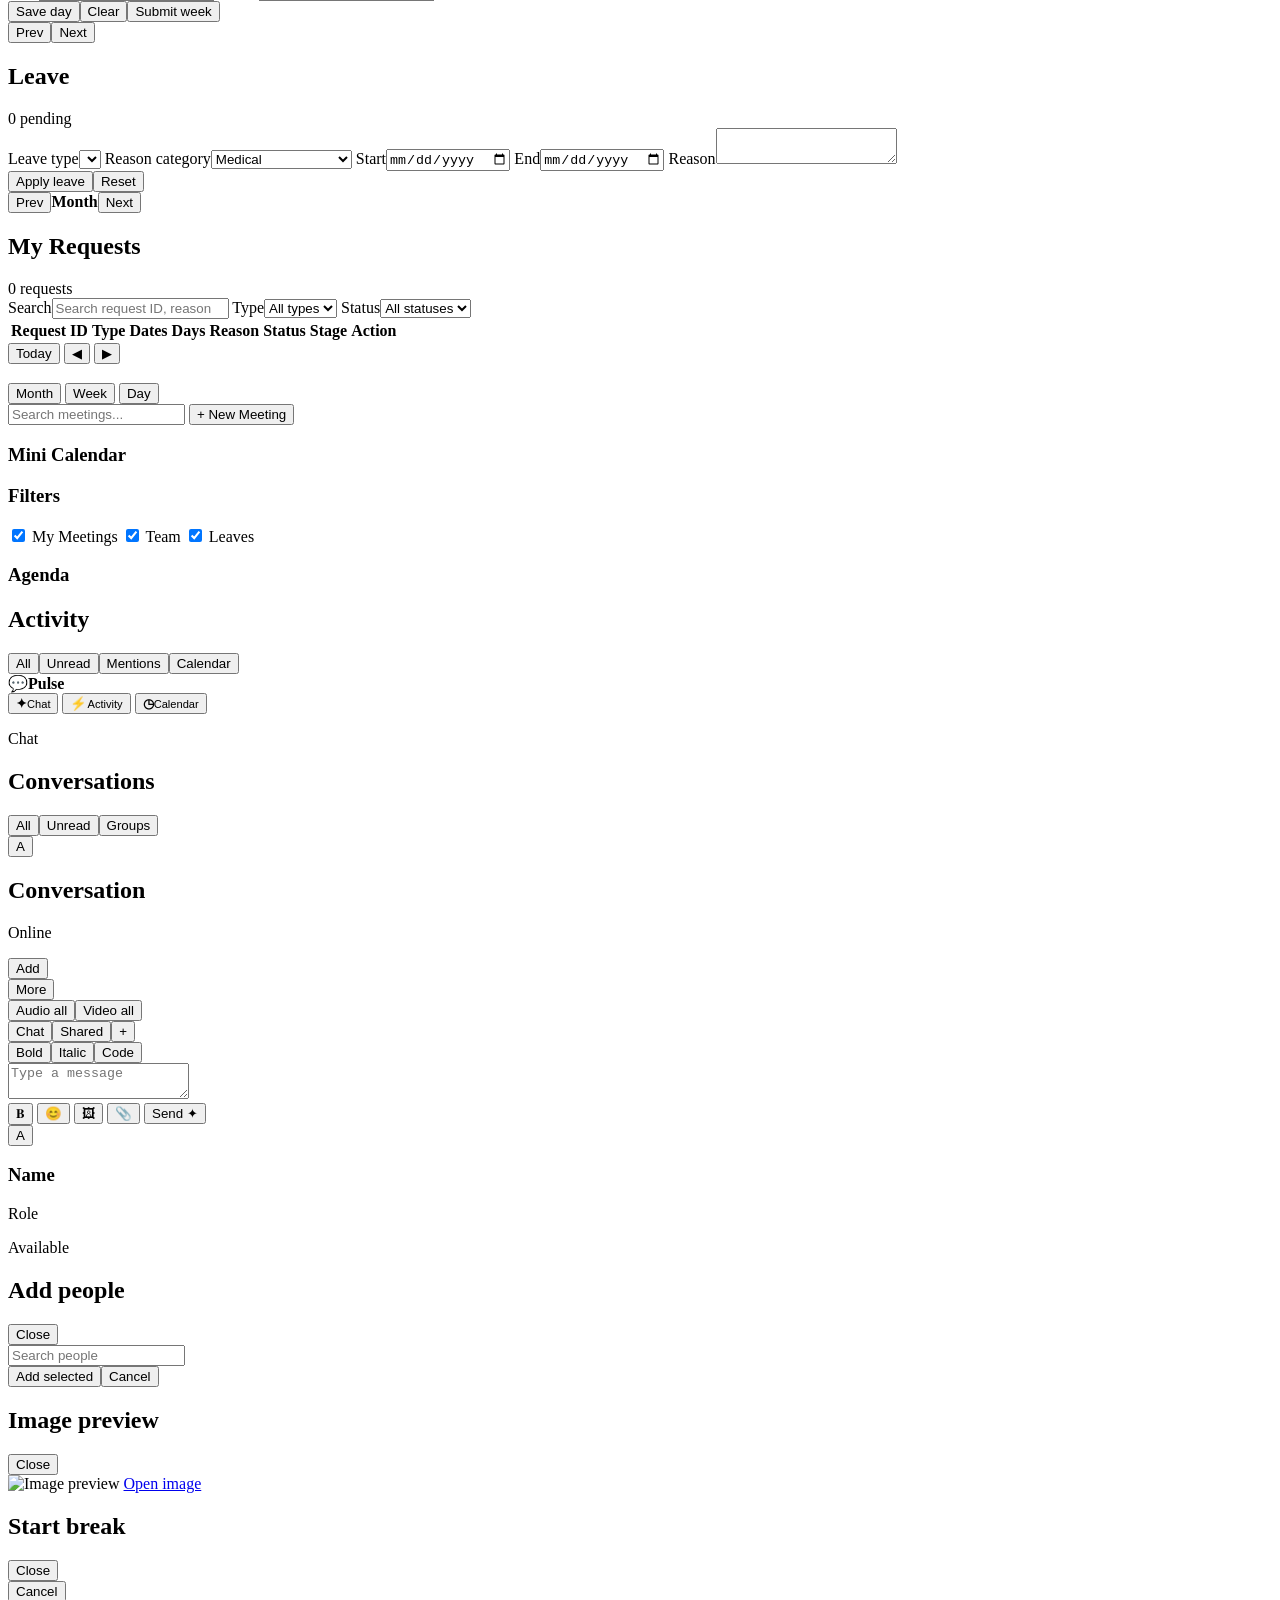
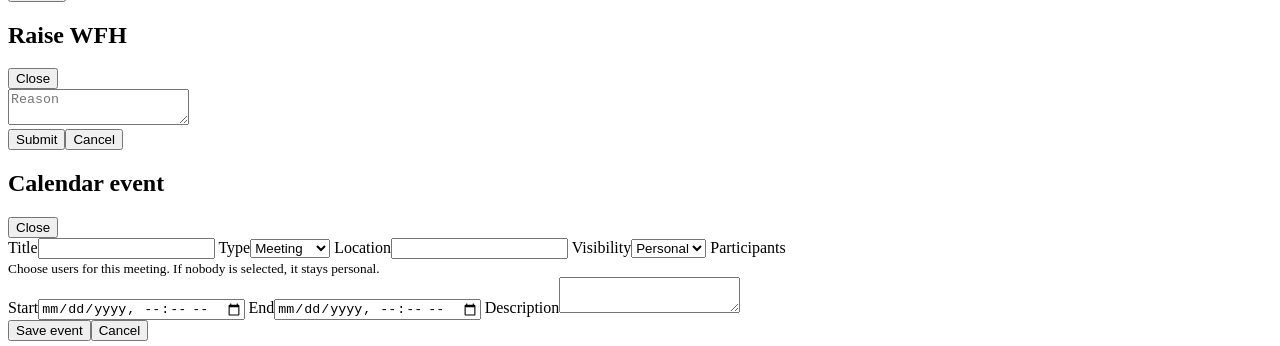
==== commit d31b71c5: "Make leave reasons match leave type" ====
--- a/app/static/index.html
+++ b/app/static/index.html
@@ -576,10 +576,11 @@
               <div id="leaveBalanceGrid" class="leave-balance-grid"></div>
               <label>Leave type<select id="leaveTypeInput"></select></label>
               <label>Reason category<select id="leaveReasonCategoryInput">
-                  <option>Family event</option>
                   <option>Medical</option>
-                  <option>Travel</option>
-                  <option>Personal</option>
+                  <option>Doctor consultation</option>
+                  <option>Hospitalization</option>
+                  <option>Recovery</option>
+                  <option>Family medical care</option>
                 </select></label>
               <label>Start<input id="leaveStartInput" type="date" /></label>
               <label>End<input id="leaveEndInput" type="date" /></label>
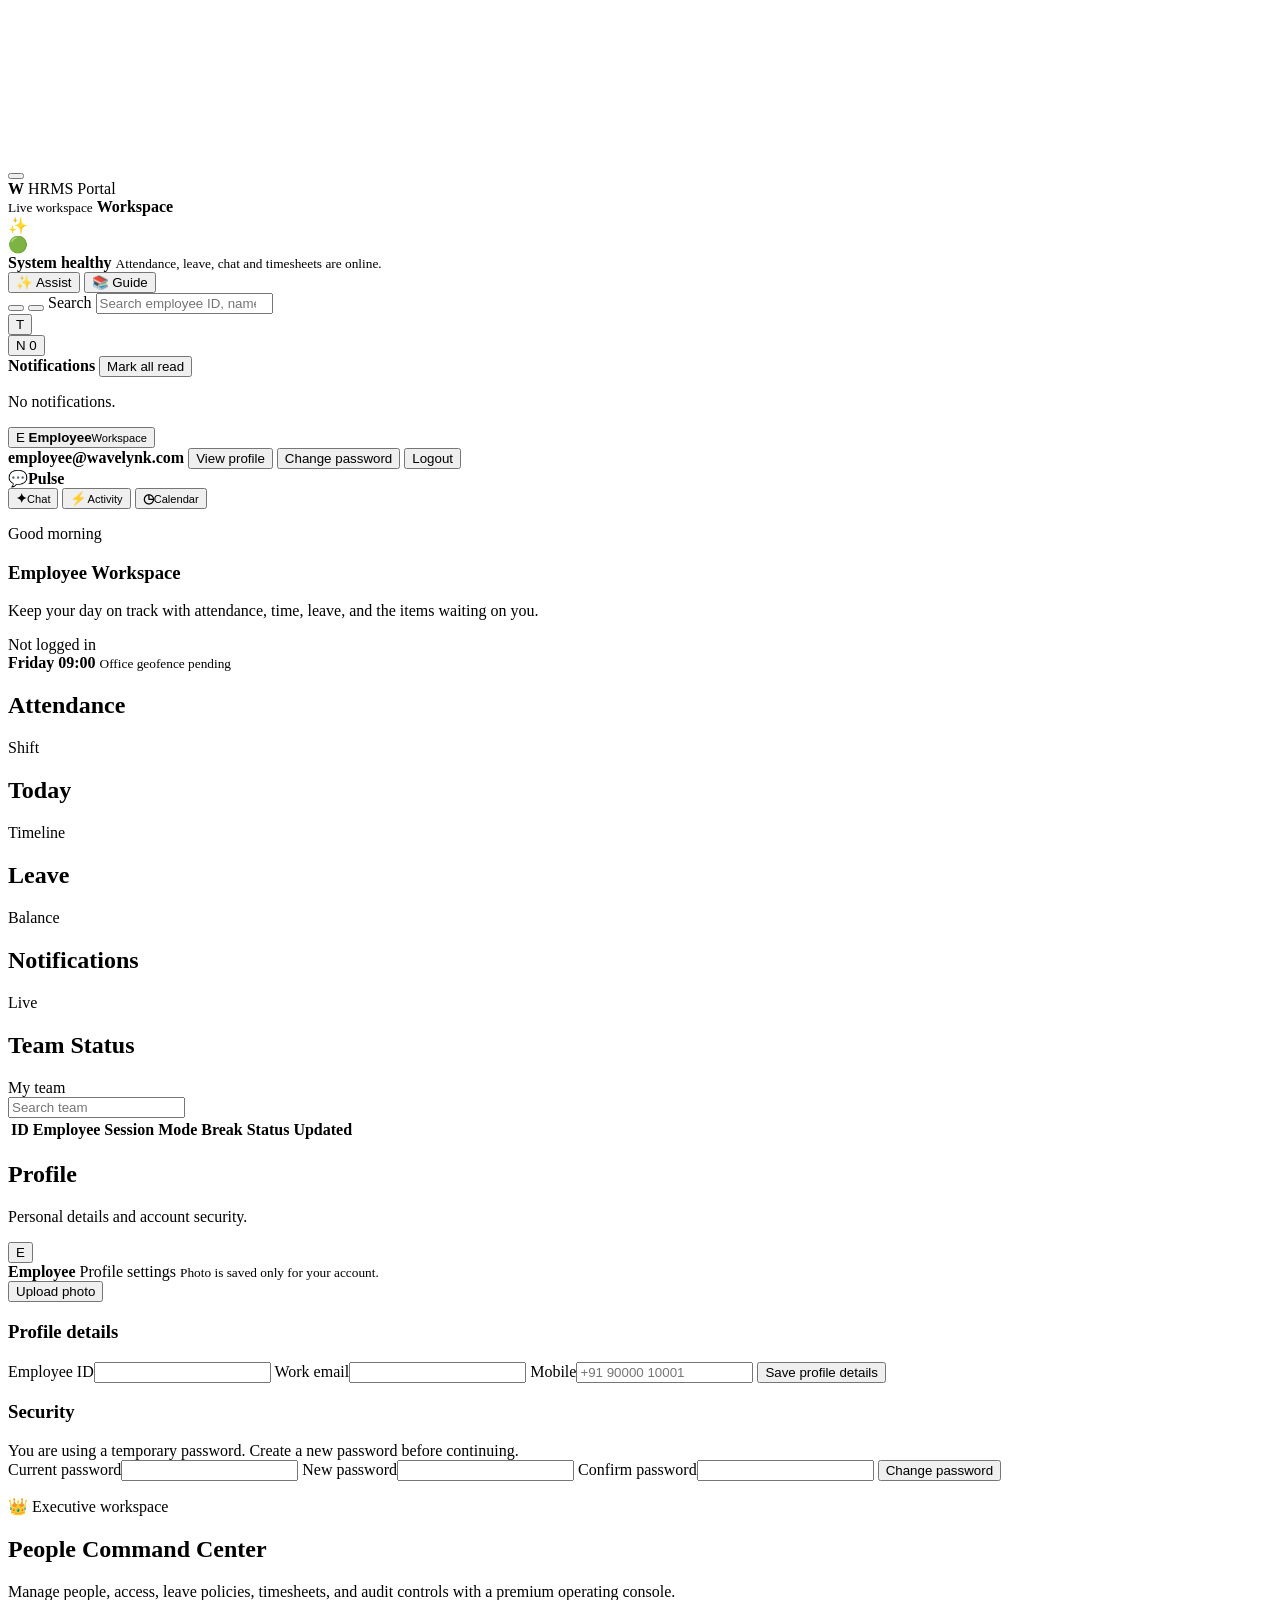
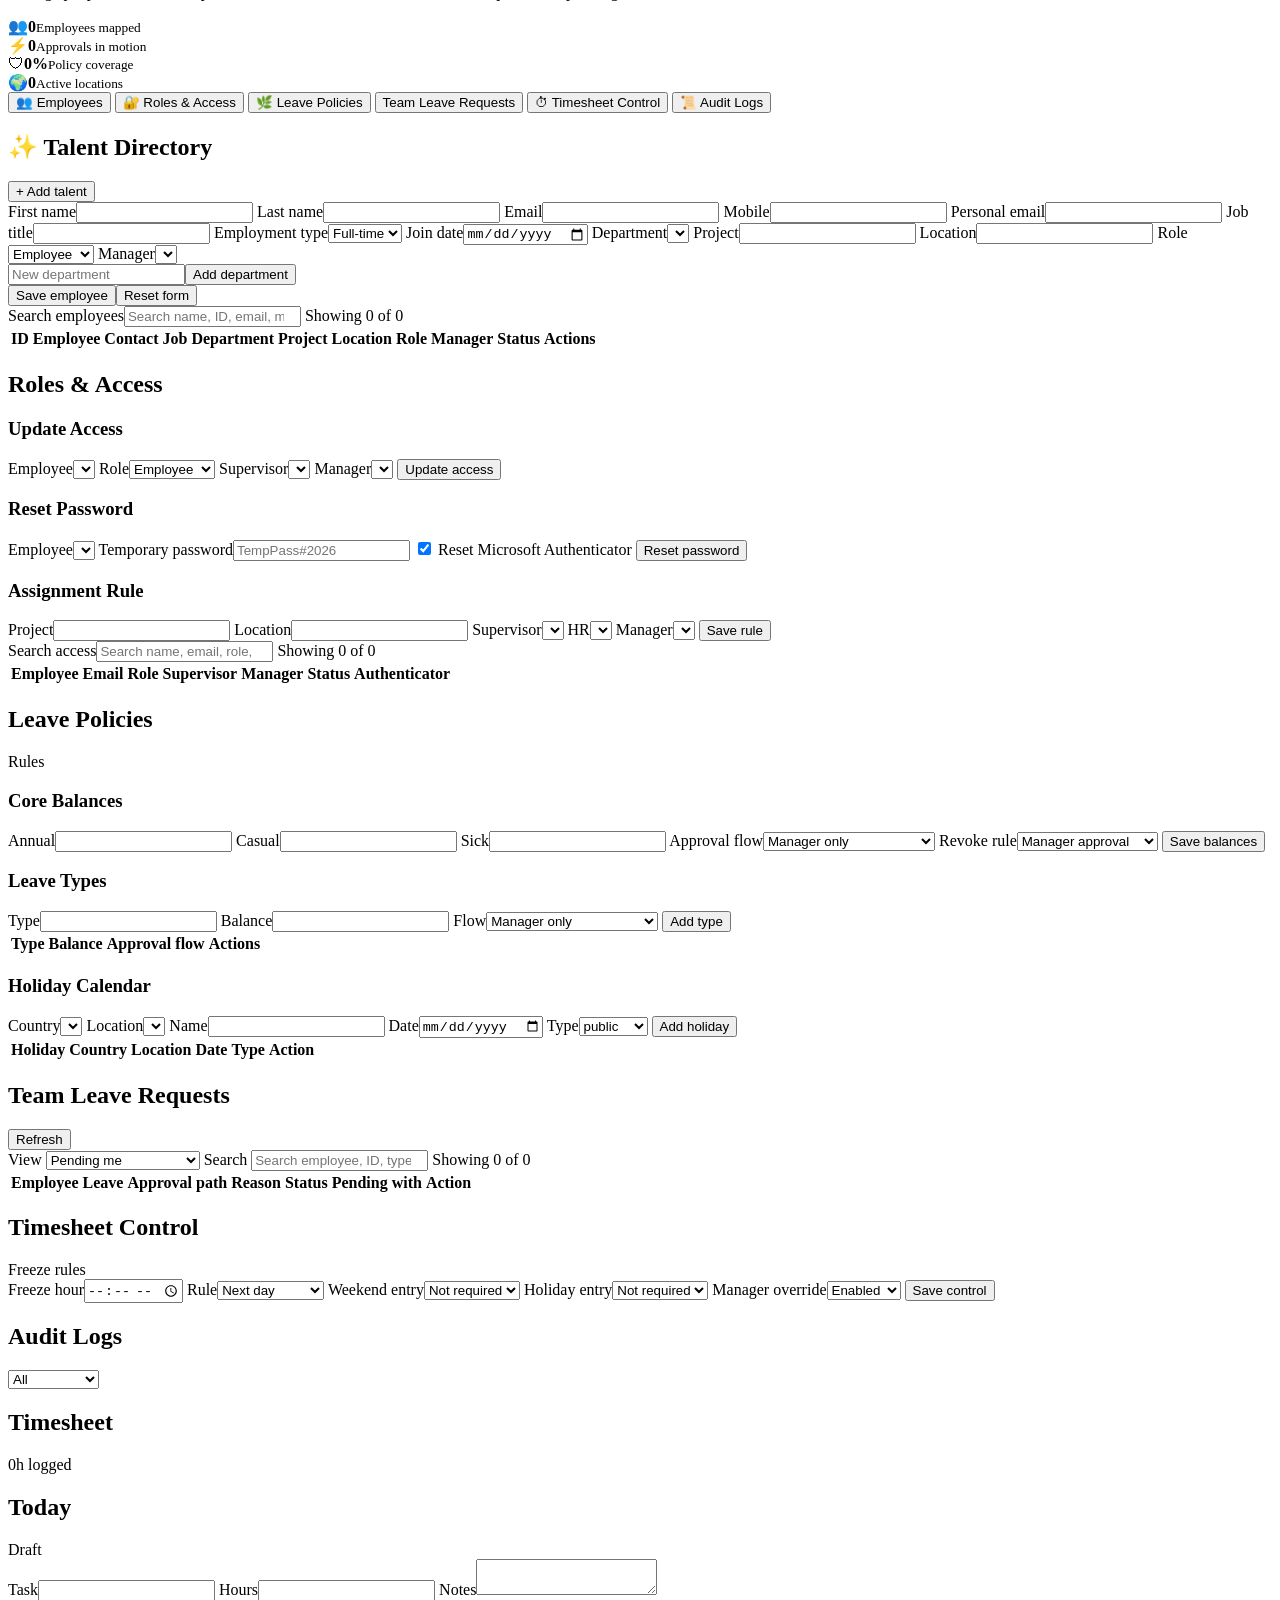
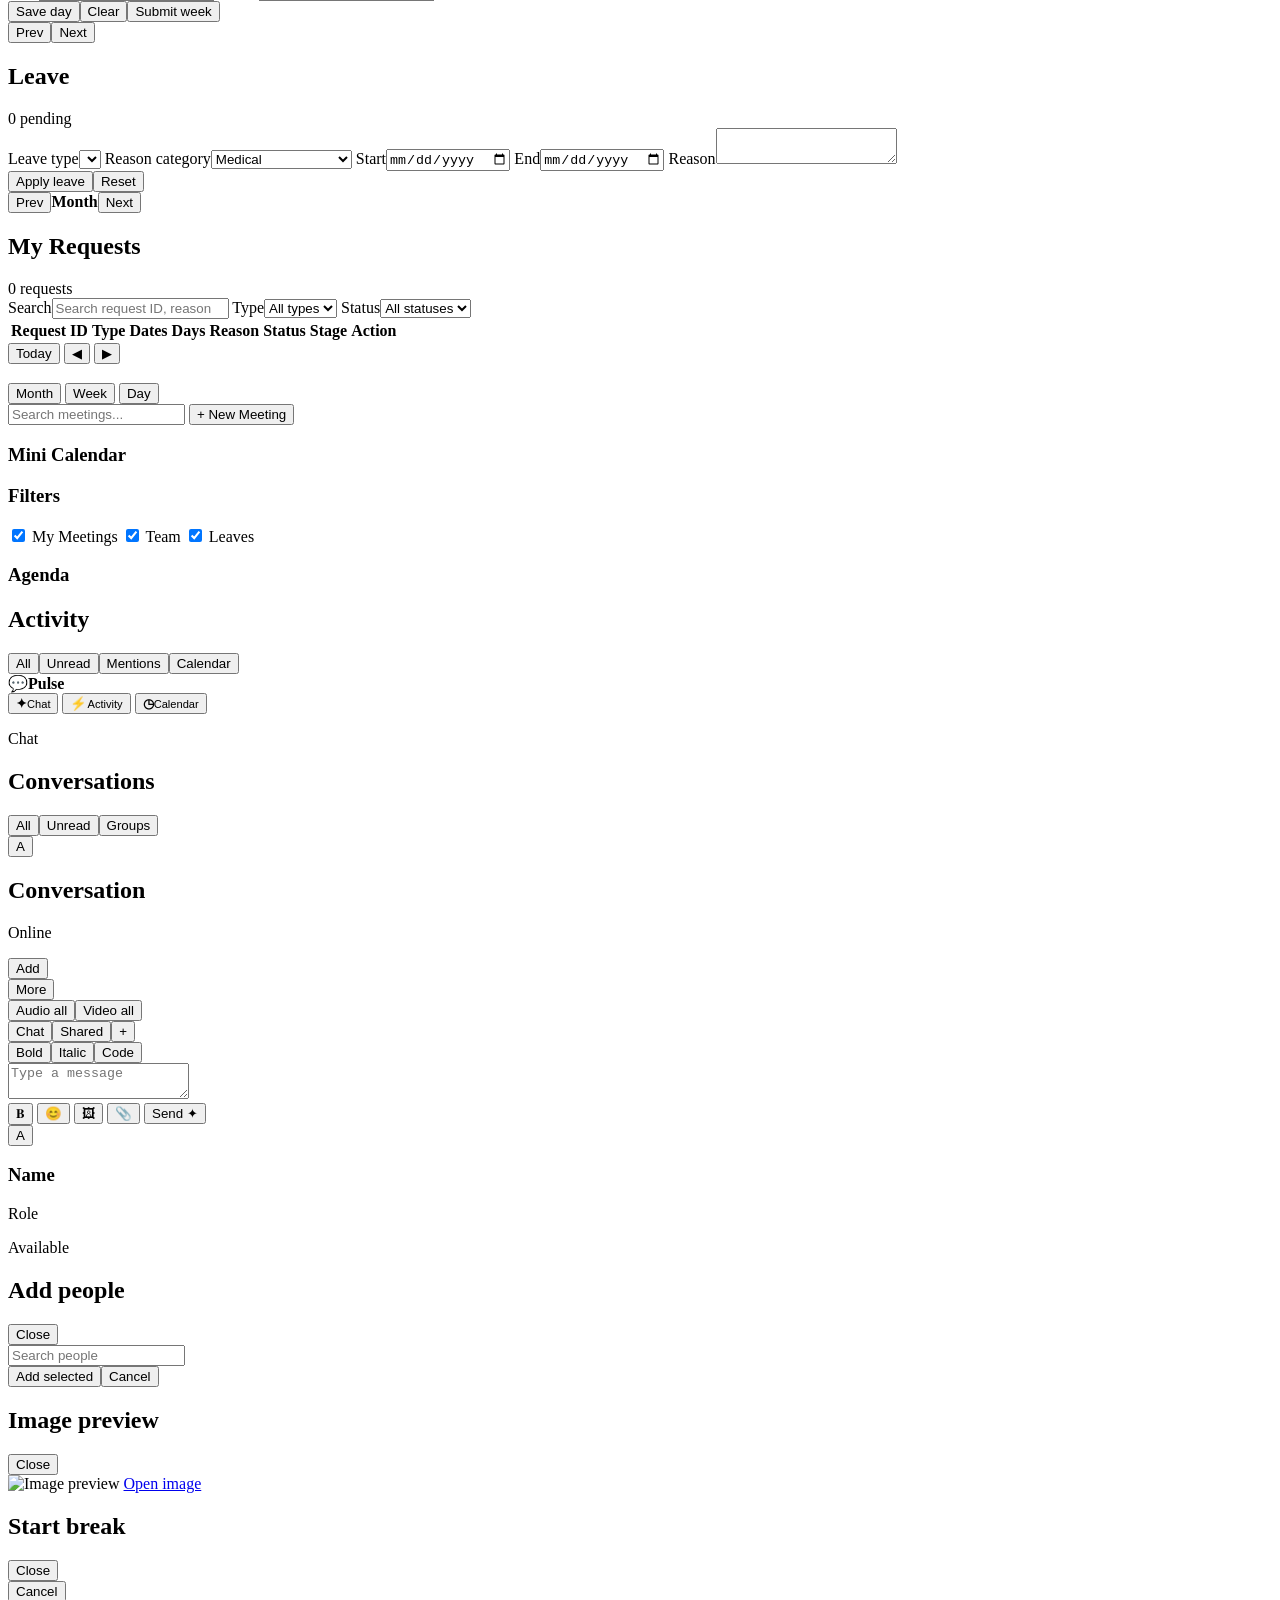
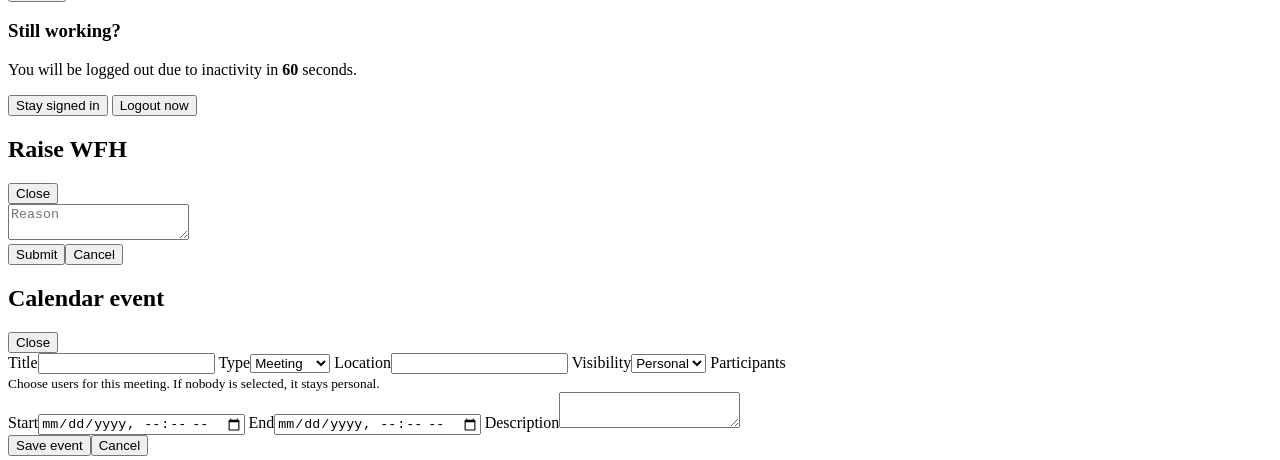
==== commit e52bc21a: "Add idle timeout warning logout" ====
--- a/app/static/index.html
+++ b/app/static/index.html
@@ -5,7 +5,7 @@
   <meta charset="utf-8" />
   <meta name="viewport" content="width=device-width, initial-scale=1" />
   <title>Wavelynk HRMS</title>
-  <link rel="stylesheet" href="/static/workspace-glass.css?v=20260515-break-modal" />
+  <link rel="stylesheet" href="/static/workspace-glass.css?v=20260515-idle-timeout" />
 </head>
 
 <body>
@@ -808,6 +808,19 @@
     </div>
   </div>
 
+  <div id="idleWarningModal" class="modal idle-warning-modal hidden" aria-live="assertive">
+    <div class="modal-card glass-panel idle-warning-card">
+      <div class="modal-head">
+        <h3>Still working?</h3>
+      </div>
+      <p>You will be logged out due to inactivity in <strong id="idleWarningCountdown">60</strong> seconds.</p>
+      <div class="form-actions">
+        <button id="staySignedInButton" class="primary-action" type="button">Stay signed in</button>
+        <button id="idleLogoutNowButton" type="button">Logout now</button>
+      </div>
+    </div>
+  </div>
+
   <div id="wfhModal" class="modal hidden">
     <div class="modal-card glass-panel">
       <div class="card-head">
@@ -849,7 +862,7 @@
   </div>
 
   <div id="toast" class="toast hidden"></div>
-  <script src="/static/app.js?v=20260515-break-modal"></script>
+  <script src="/static/app.js?v=20260515-idle-timeout"></script>
 </body>
 
 </html>
